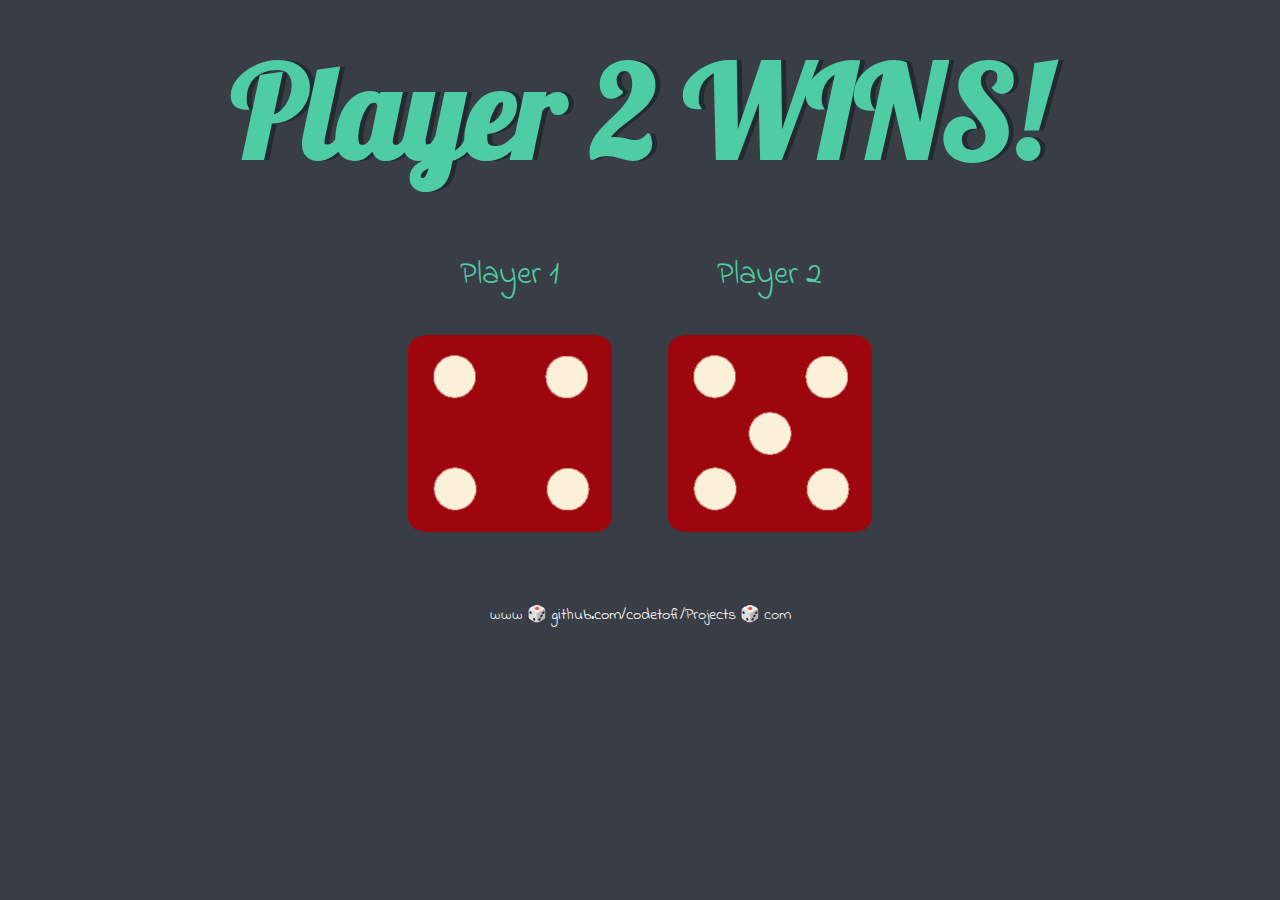
==== Dice/index.html @ 387ae70f "Rename dicee.html to index.html" ====
<!DOCTYPE html>
<html lang="en" dir="ltr">
  <head>
    <meta charset="utf-8">
    <title>Dicee</title>
    <link rel="stylesheet" href="styles.css">
    <link href="https://fonts.googleapis.com/css?family=Indie+Flower|Lobster" rel="stylesheet">

  </head>
  <body>

    <div class="container">
      <h1>Refresh Me</h1>

      <div class="dice">
        <p>Player 1</p>
        <img class="img1" src="images/dice6.png">
      </div>

      <div class="dice">
        <p>Player 2</p>
        <img class="img2" src="images/dice6.png">
      </div>

    </div>

  <script src="index.js"></script>
  </body>

  <footer>
    www 🎲 <a href="https://github.com/codetofi/Projects">github.com/codetofi/Projects</a> 🎲 com
  </footer>
</html>
---- Dice/styles.css ----
.container {
  width: 70%;
  margin: auto;
  text-align: center;
}

.dice {
  text-align: center;
  display: inline-block;

}

body {
  background-color: #393E46;
}

h1 {
  margin: 30px;
  font-family: 'Lobster', cursive;
  text-shadow: 5px 0 #232931;
  font-size: 8rem;
  color: #4ECCA3;
}

p {
  font-size: 2rem;
  color: #4ECCA3;
  font-family: 'Indie Flower', cursive;
}

img {
  width: 80%;
}

footer {
  margin-top: 5%;
  color: #EEEEEE;
  text-align: center;
  font-family: 'Indie Flower', cursive;

}
footer a{
  color:white;
  text-decoration:none;
  
}
footer a:visited{
  color:white;
  text-decoration:none;
  
}
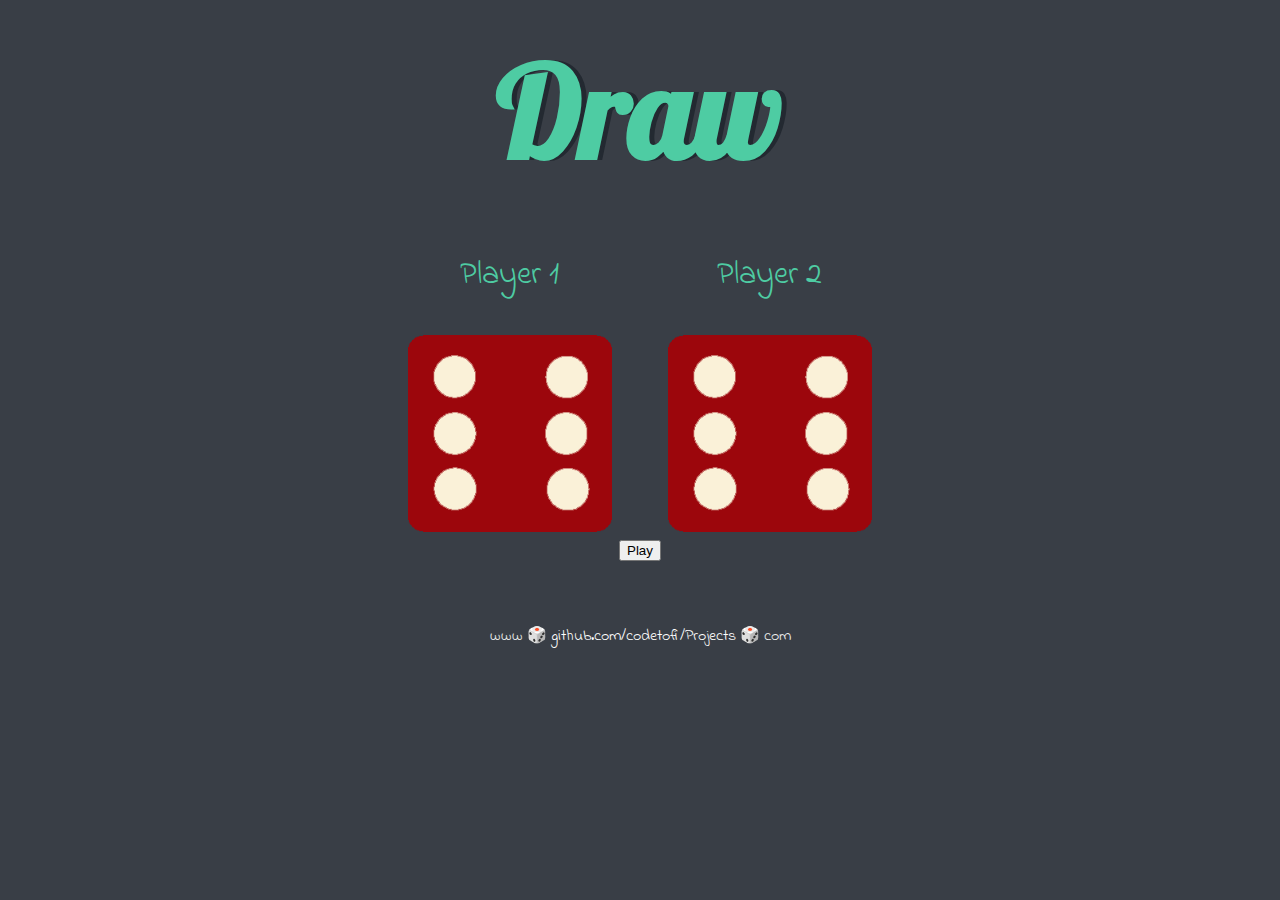
==== commit 783cc38b: "Update index.html" ====
--- a/Dice/index.html
+++ b/Dice/index.html
@@ -10,7 +10,7 @@
   <body>
 
     <div class="container">
-      <h1>Refresh Me</h1>
+      <h1>Let's Play</h1>
 
       <div class="dice">
         <p>Player 1</p>
@@ -21,7 +21,11 @@
         <p>Player 2</p>
         <img class="img2" src="images/dice6.png">
       </div>
-
+      <div class="btn">
+        <button>
+          Play
+        </button>
+      </div>
     </div>
 
   <script src="index.js"></script>
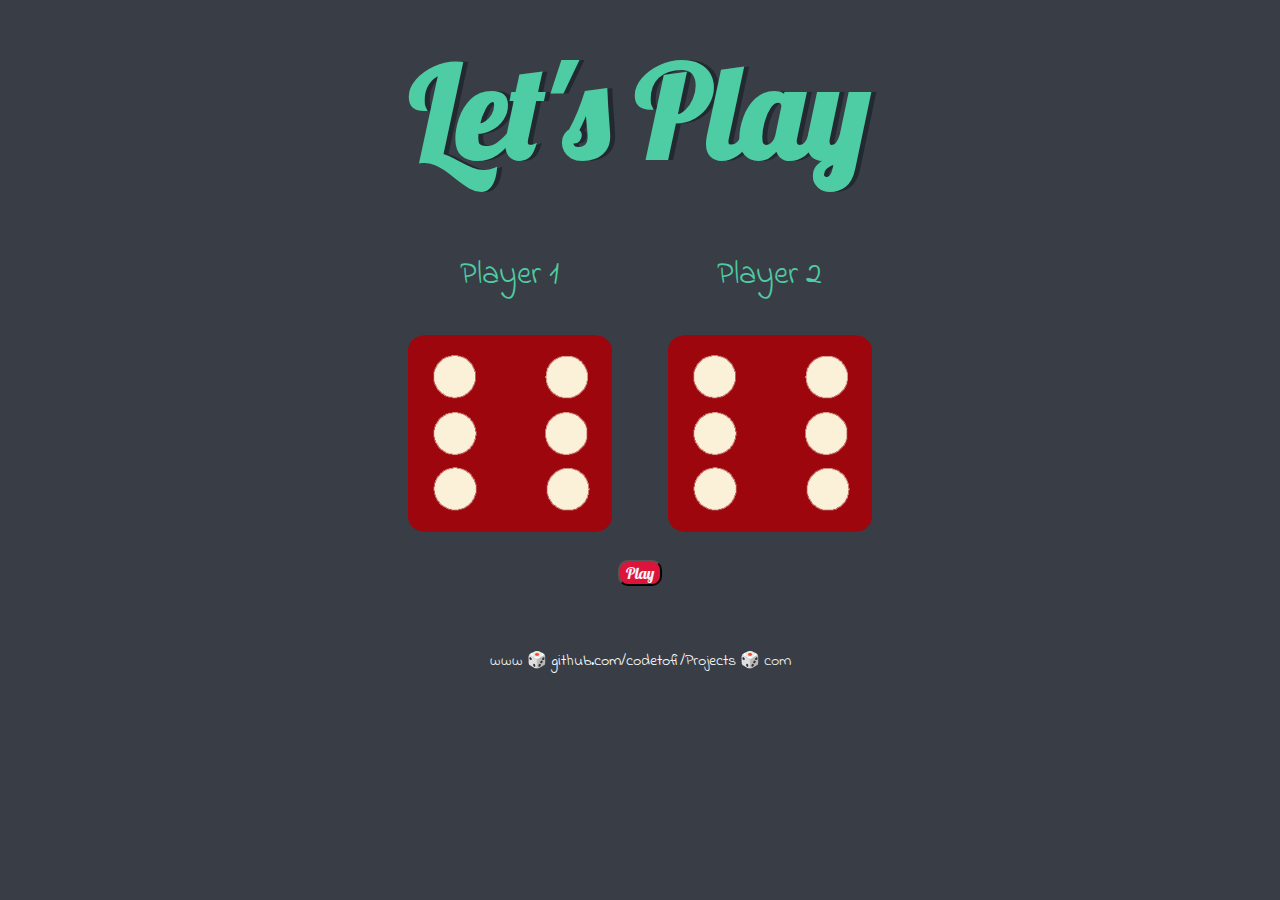
==== commit e7c92e23: "Update index.html" ====
--- a/Dice/index.html
+++ b/Dice/index.html
@@ -2,6 +2,7 @@
 <html lang="en" dir="ltr">
   <head>
     <meta charset="utf-8">
+    <meta content="width=device-width, initial-scale=1" name="viewport" />
     <title>Dicee</title>
     <link rel="stylesheet" href="styles.css">
     <link href="https://fonts.googleapis.com/css?family=Indie+Flower|Lobster" rel="stylesheet">
--- a/Dice/styles.css
+++ b/Dice/styles.css
@@ -31,7 +31,19 @@
 img {
   width: 80%;
 }
-
+.btn{
+  margin: 20px;
+}
+button{
+  display: flex;
+  background-color: crimson;
+  font-family: 'Lobster', cursive;
+  color: whitesmoke;
+  border-radius: 10px;
+  padding: auto;
+  margin: auto;
+  font-size: 1rem;
+}
 footer {
   margin-top: 5%;
   color: #EEEEEE;
